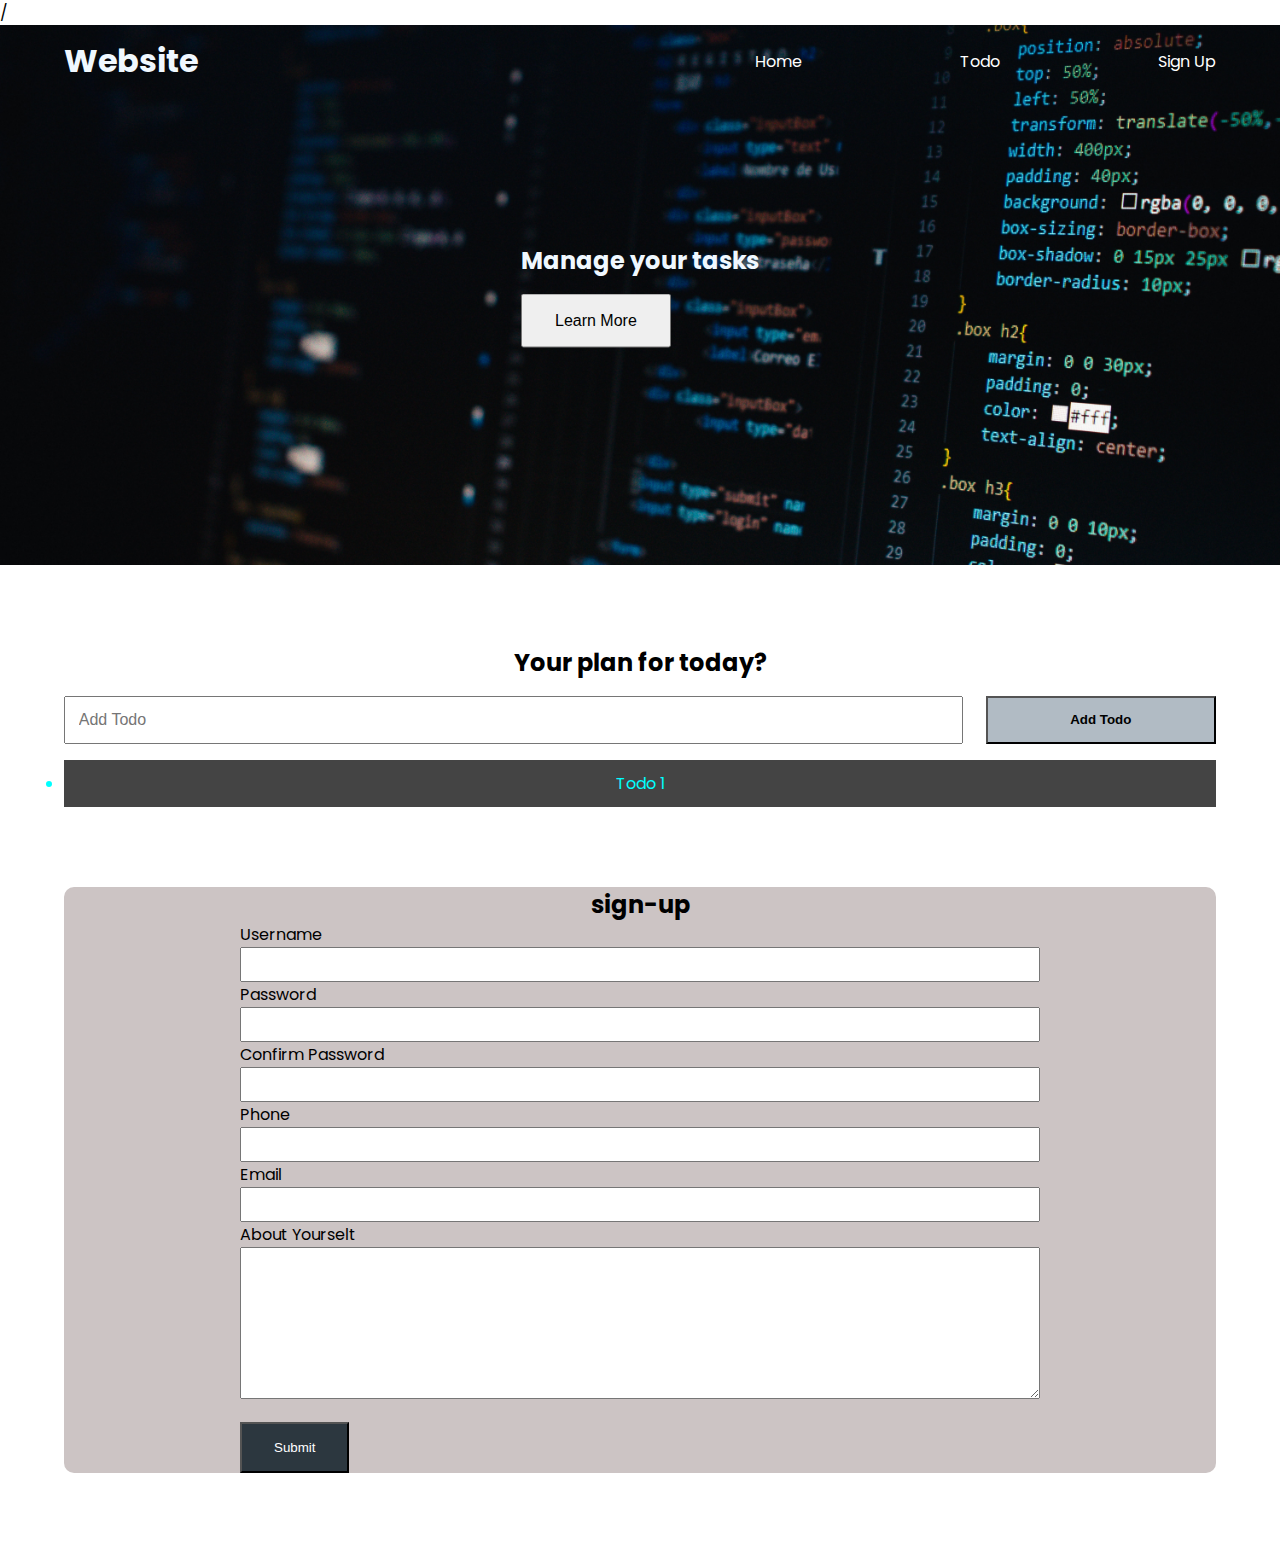
==== Dom-Tutorial/index.html @ a5330b2e "learn DOM" ====
<!DOCTYPE html>
<html lang="en">

<head>
    <meta charset="UTF-8">
    <meta name="viewport" content="w idth=device-width, initial-scale=1.0">
    <link rel="stylesheet" href="style.css">
    <!-- <script src="102.js" defer></script> -->
    <!-- <script src="103.js" defer></script> -->
    <!-- <script src="104.js" defer></script> -->
    <!-- <script src="105.js" defer></script> -->
    <!-- <script src="106.js" defer></script> -->
    <!-- <script src="107.js" defer></script> -->
    <!-- <script src="108.js" defer></script> -->
    <!-- <script src="109.js" defer></script> -->
    <!-- <script src="110.js" defer></script> -->
    <!-- <script src="112.js" defer></script> -->
    <!-- <script src="113.js" defer></script> -->
    <script src="114.js" defer></script>/
    <!-- <script src="115.js" defer></script> -->
    <!-- <script src="116.js" defer></script> -->
    <title>My Website</title>
</head>

<body>
    <header class="header">
        <nav class="nav container">
            <h1 class="logo">Website</h1>
            <ul class="nav-items">
                <li class="nav-item"><a href="#home">Home</a></li>
                <li class="nav-item"><a href="">Todo</a></li>
                <li class="nav-item"><a href="">Sign Up</a></li>
            </ul>
        </nav>
        <div class="headline">
            <h2 id="main-heading">Manage your tasks <span style="display: none;">Hello</span></h2>
            <button class="btn btn-headline">Learn More</button>
        </div>
    </header>

    <section class="section-todo container">
        <h2>Your plan for today?</h2>
        <form class="form-todo">
            <input type="text" name="" id="" placeholder="Add Todo">
            <input type="submit" value="Add Todo" class="btn">
        </form>
        <ul class="todo-list">
            <li>todo 1</li>
        </ul>
    </section>

    <section class="section-signup container">
        <h2>sign-up</h2>
        <form class="signup-form">
            <div class="from=group">
                <label for="username">Username</label>
                <input type="text" name="username" id="username">
            </div>
            <div class="from=group">
                <label for="password">Password</label>
                <input type="password" name="password" id="password">
            </div>
            <div class="from=group">
                <label for="confirmPassword">Confirm Password</label>
                <input type="password" name="confirmPassword" id="confirmPassword">
            </div>
            <div class="from=group">
                <label for="phone">Phone</label>
                <input type="text" name="phone" id="phone">
            </div>
            <div class="from=group">
                <label for="email">Email</label>
                <input type="email" name="email" id="email">
            </div>
            <div class="from=group">
                <label for="about">About Yourselt</label>
                <textarea name="about" id="about" cols="30" rows=" 10"></textarea>
            </div>
            <button type="submit" class="btn signup-btn">Submit</button>
        </form>
    </section>
</body>

</html>
---- Dom-Tutorial/style.css ----
@import url("https://fonts.googleapis.com/css2?family=Poppins:wght@200;300;400;500;600;700&display=swap");

* {
    box-sizing: border-box;
    padding: 0;
    margin: 0;
}

body {
    font-family: "Poppins", sans-serif;
}

a {
    text-decoration: none;
    color: white;
}

.header {
    position: relative;
    min-height: 60vh;
    background: url(bg.jpg);
    background-position: center;
    background-repeat: no-repeat;
    background-size: cover;
    color: aliceblue;
}

.container {
    max-width: 1200px;
    margin: auto;
    width: 90%;
}

.nav {
    min-height: 8vh;
    display: flex;
    justify-content: space-between;
    align-items: center;
}

.nav-items {
    width: 40%;
    display: flex;
    list-style-type: none;
    justify-content: space-between;
}

.headline{
    position: absolute;
    top: 50%;
    left: 50%;
    transform: translate(-50%, -50%);
}
.btn{
    display: inline-block;
    outline: none;
    bottom: none;
    cursor: pointer;
}

.btn-headline{
    padding: 1rem 2rem;
    font-size: 1rem;
    margin-top: 1rem;
}
.section-todo{
    margin-top: 5rem;
    text-align: center;
}
.bg-dark {
    background: aquamarine;
    color: black;
}
.form-todo{
    min-width: 5vh;
    display: flex;
    justify-content: space-between;
    margin-top: 1rem;
}
.form-todo input{
    min-height: 100%;
}

.form-todo input[type="text"]{
    width: 78%;
    padding: 0.8rem;
    font-size: 1rem;
    font-weight: 400;
}
.form-todo input[type="submit"]{
    width: 20%;
    background-color: rgb(177, 187, 196);
    font-weight: bold;
}
.form-list {
    text-align: right;
    font-size: 1.2rem;
    list-style-type: none;
}

.todo-list li{
    padding: 0.7rem;
    background: #444;
    color: cyan;
    margin-top: 1rem;
    text-transform: capitalize;
}
.section-signup {
    margin: 5rem auto;
   text-align: center;
   background: rgb(204, 196, 196);
   border-radius: 10px;
}
.signup-form{
    max-width: 800px;
    width: 95%;
    text-align: left;
    margin: auto;
}
.signup-form label{
    display: block;
}
.signup-form input{
    display: block;
    width: 100%;
    padding: 0.5rem;
}

.form-group{
    margin-top: 1rem;
}
.signup-form textarea{
    width: 100%;
}
.signup-btn{
    background: rgb(44, 55, 63);
    color: white;
    padding: 1rem 2rem;
    display: inline-block;
    margin: auto;
    margin-top: 1rem;
}
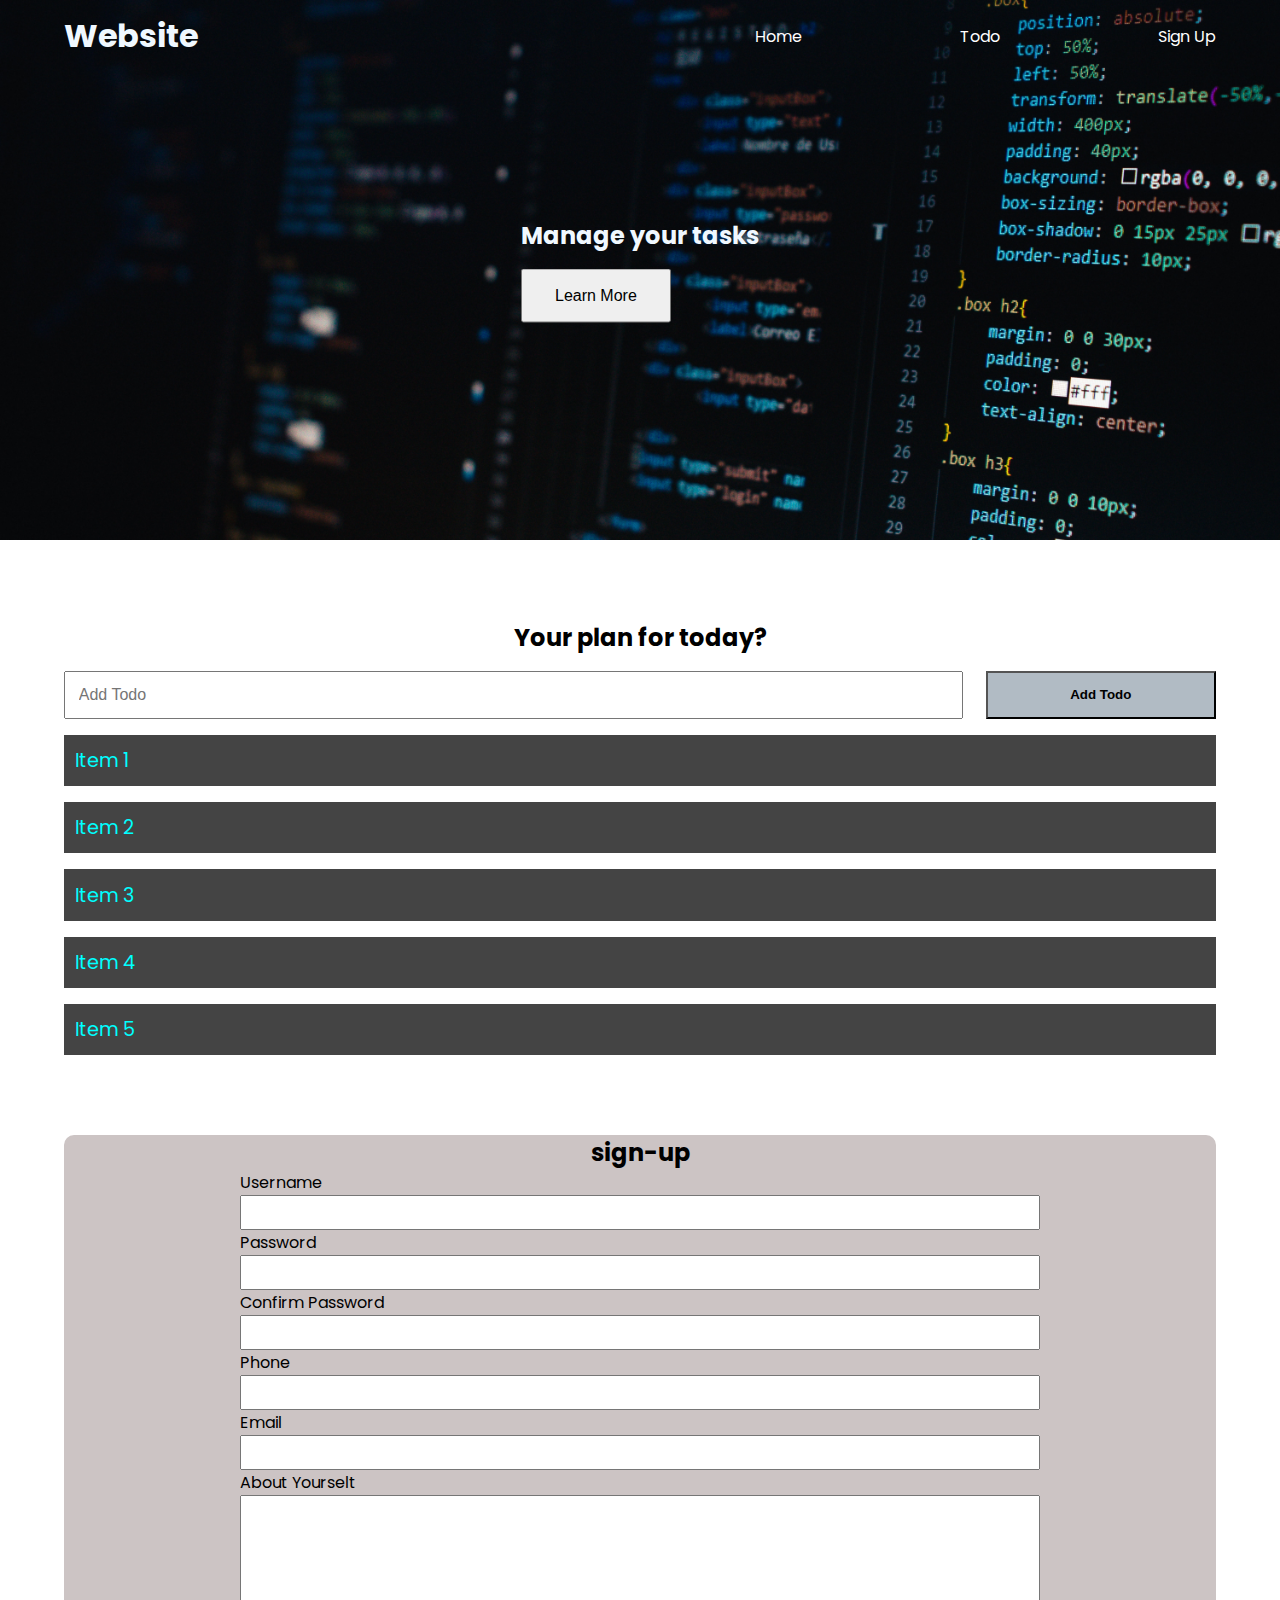
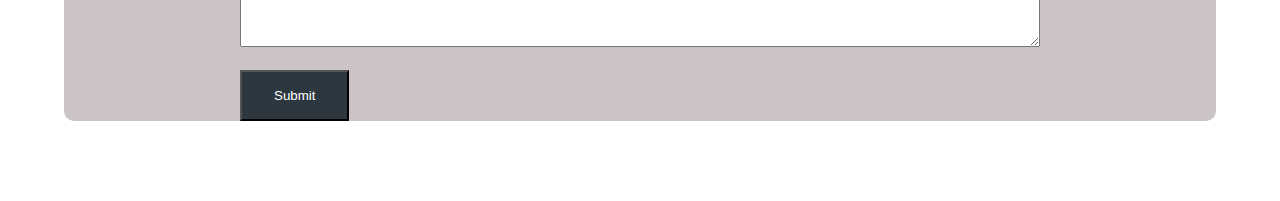
==== commit 765a430b: "add files" ====
--- a/Dom-Tutorial/index.html
+++ b/Dom-Tutorial/index.html
@@ -16,8 +16,24 @@
     <!-- <script src="110.js" defer></script> -->
     <!-- <script src="112.js" defer></script> -->
     <!-- <script src="113.js" defer></script> -->
-    <script src="114.js" defer></script>/
+    <!-- <script src="114.js" defer></script>/ -->
     <!-- <script src="115.js" defer></script> -->
+    <!-- <script src="116.js" defer></script> -->
+    <!-- <script src="117.js" defer></script> -->
+    <!-- <script src="118.js" defer></script> -->
+    <!-- <script src="119.js" defer></script> -->
+    <!-- <script src="120.js" defer></script> -->
+    <script src="121.js" defer></script>
+    <!-- <script src="122.js" defer></script> -->
+    <!-- <script src="123.js" defer></script> -->
+    <!-- <script src="124.js" defer></script> -->
+    <!-- <script src="125.js" defer></script> -->
+    <!-- <script src="126.js" defer></script> -->
+    <!-- <script src="127.js" defer></script> -->
+    <!-- <script src="128.js" defer></script> -->
+    <!-- <script src="129.js" defer></script> -->
+    <!-- <script src="130.js" defer></script> -->
+
     <!-- <script src="116.js" defer></script> -->
     <title>My Website</title>
 </head>
@@ -45,7 +61,12 @@
             <input type="submit" value="Add Todo" class="btn">
         </form>
         <ul class="todo-list">
-            <li>todo 1</li>
+            <!-- <li class="first-todo">todo 1</li> -->
+            <li>item 1</li>
+            <li>item 2</li>
+            <li>item 3</li>
+            <li>item 4</li>
+            <li>item 5</li>
         </ul>
     </section>
 
--- a/Dom-Tutorial/style.css
+++ b/Dom-Tutorial/style.css
@@ -68,8 +68,8 @@
     text-align: center;
 }
 .bg-dark {
-    background: aquamarine;
-    color: black;
+    background: #000;
+    color: #eee;
 }
 .form-todo{
     min-width: 5vh;
@@ -93,11 +93,15 @@
     font-weight: bold;
 }
 .form-list {
-    text-align: right;
+    text-align:  ;
     font-size: 1.2rem;
     list-style-type: none;
 }
-
+.todo-list {
+    text-align: left;
+    font-size: 1.2rem;
+    list-style-type: none;
+}
 .todo-list li{
     padding: 0.7rem;
     background: #444;
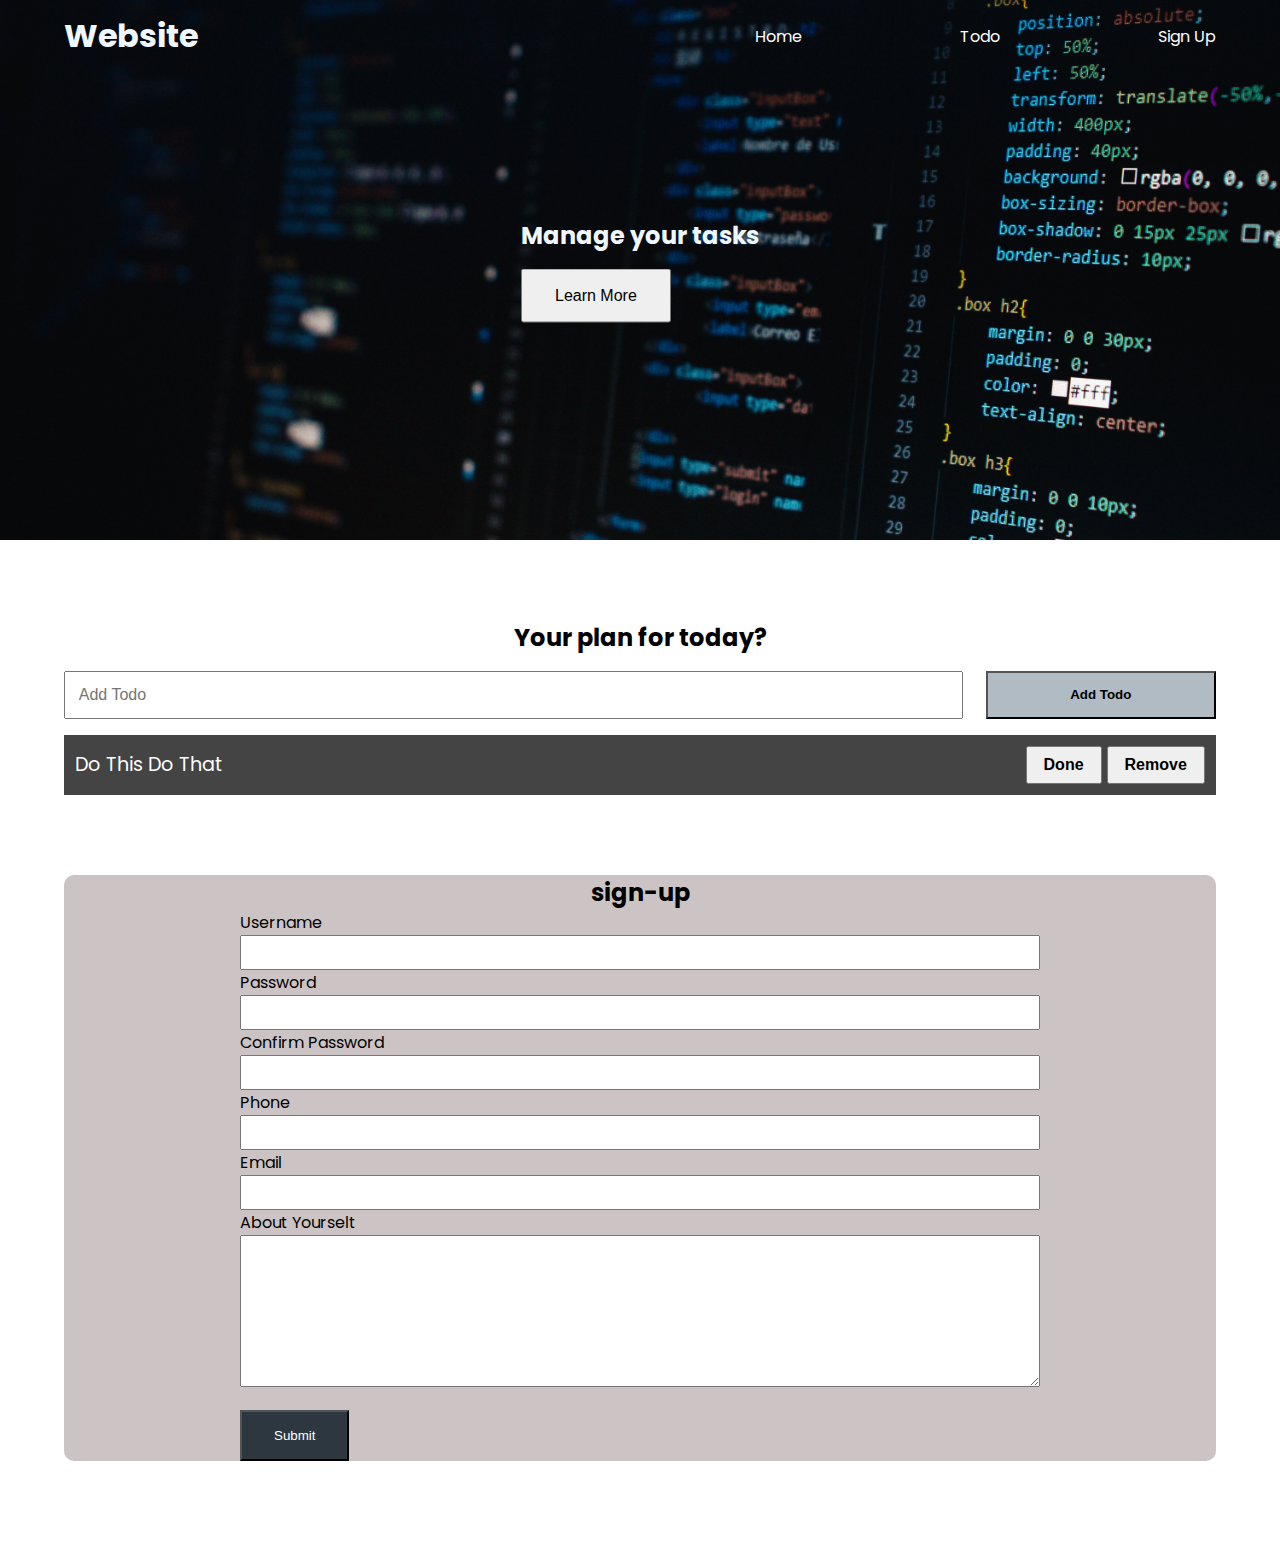
==== commit 9fa1f091: "more file" ====
--- a/Dom-Tutorial/index.html
+++ b/Dom-Tutorial/index.html
@@ -23,9 +23,16 @@
     <!-- <script src="118.js" defer></script> -->
     <!-- <script src="119.js" defer></script> -->
     <!-- <script src="120.js" defer></script> -->
-    <script src="121.js" defer></script>
-    <!-- <script src="122.js" defer></script> -->
-    <!-- <script src="123.js" defer></script> -->
+    <!-- <script src="121.js" defer></script> -->
+
+    <!-- 122.js to 126.js in other file work -->
+
+    <!-- <script src="127.js" defer></script> -->
+
+    <!-- 128.js  in other file work -->
+
+
+    <script src="129.js" defer></script>
     <!-- <script src="124.js" defer></script> -->
     <!-- <script src="125.js" defer></script> -->
     <!-- <script src="126.js" defer></script> -->
@@ -56,17 +63,20 @@
 
     <section class="section-todo container">
         <h2>Your plan for today?</h2>
+        <!-- todo Form -->
         <form class="form-todo">
             <input type="text" name="" id="" placeholder="Add Todo">
             <input type="submit" value="Add Todo" class="btn">
         </form>
+
         <ul class="todo-list">
-            <!-- <li class="first-todo">todo 1</li> -->
-            <li>item 1</li>
-            <li>item 2</li>
-            <li>item 3</li>
-            <li>item 4</li>
-            <li>item 5</li>
+            <li>
+                <span class="text"> Do this do that</span>
+                <div class="todo-buttons">
+                    <button class="todo-btn done">Done</button>
+                    <button class="todo-btn remove">Remove</button>
+                </div>
+            </li>
         </ul>
     </section>
 
--- a/Dom-Tutorial/style.css
+++ b/Dom-Tutorial/style.css
@@ -105,9 +105,19 @@
 .todo-list li{
     padding: 0.7rem;
     background: #444;
-    color: cyan;
+    color: rgb(255, 255, 255);
     margin-top: 1rem;
     text-transform: capitalize;
+    display: flex;
+    justify-content: space-between;
+    align-items: center;
+}
+.todo-btn{
+    /* min-height: 100%; */
+    padding: 0.5rem 1rem;
+    font-size: 1rem;
+    font-weight: bold;
+    cursor: pointer;
 }
 .section-signup {
     margin: 5rem auto;
